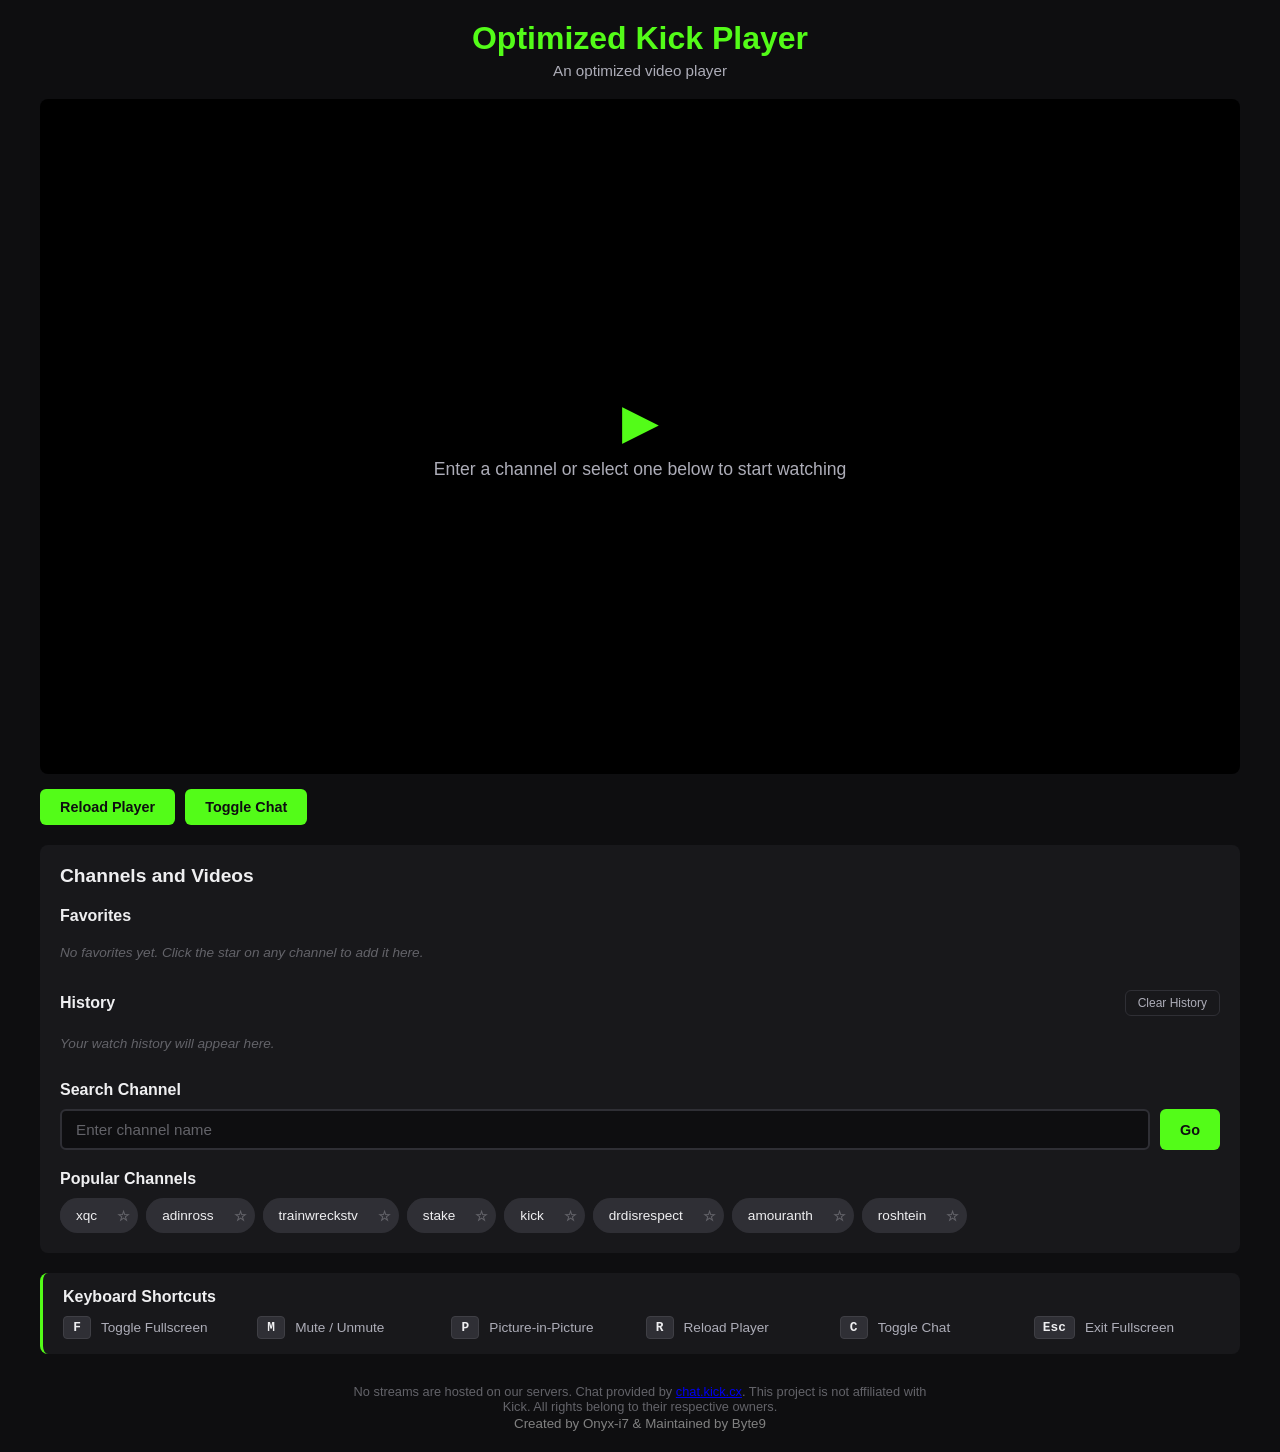
==== index.html @ 86ddea12 "Add files via upload" ====
<!doctype html>
<html lang="en">
  <head>
    <meta charset="UTF-8" />
    <meta name="viewport" content="width=device-width, initial-scale=1.0" />
    <title>Optimized Kick Player</title>
    <link rel="icon" href="favicon.png" type="image/png" />
    <link rel="stylesheet" href="style.css" />
  </head>
  <body>
    <h1>Optimized Kick Player</h1>
    <p class="subtitle">An optimized video player</p>

    <div class="main-content">
      <div class="player-section">
        <div class="player-container" id="playerContainer">
          <div class="placeholder" id="placeholder">
            <span class="placeholder-icon">▶</span>
            <span>Enter a channel or select one below to start watching</span>
          </div>
          <div class="player-overlay" id="playerOverlay">
            <button class="overlay-btn" id="muteBtn" title="Mute (M)">
              🔊
            </button>
            <button class="overlay-btn" id="pipBtn" title="PiP Mode (P)">
              🖼️
            </button>
            <button
              class="overlay-btn"
              id="reloadOverlayBtn"
              title="Reload (R)"
            >
              🔄
            </button>
            <button
              class="overlay-btn"
              id="fullscreenBtn"
              title="Fullscreen (F)"
            >
              ⛶
            </button>
          </div>
        </div>
      </div>

      <div class="chat-section" id="chatSection">
        <div class="chat-container">
          <div class="chat-iframe-container" id="chatIframeContainer">
            <div class="chat-placeholder" id="chatPlaceholder">
              <span class="chat-placeholder-icon">💬</span>
              <span>Load a channel to see chat</span>
            </div>
          </div>
        </div>
      </div>
    </div>

    <div class="controls">
      <button id="reloadBtn">Reload Player</button>
      <button id="toggleChatBtn">Toggle Chat</button>
    </div>

    <div class="channels-section">
      <h2>Channels and Videos</h2>

      <div class="section-header">
        <h3>Favorites</h3>
      </div>
      <div class="channel-list" id="favoritesList">
        <p class="empty-state">
          No favorites yet. Click the star on any channel to add it here.
        </p>
      </div>

      <div class="section-header">
        <h3>History</h3>
        <button class="clear-btn" id="clearHistoryBtn">Clear History</button>
      </div>
      <div class="channel-list" id="historyList">
        <p class="empty-state">Your watch history will appear here.</p>
      </div>

      <div class="section-header">
        <h3>Search Channel</h3>
      </div>
      <div class="channel-input-group">
        <input type="text" id="channelInput" placeholder="Enter channel name" />
        <button id="goBtn">Go</button>
      </div>

      <div class="section-header">
        <h3>Popular Channels</h3>
      </div>
      <div class="channel-list" id="channelList"></div>
    </div>

    <div class="shortcuts-help">
      <h3>Keyboard Shortcuts</h3>
      <div class="shortcuts-grid">
        <div class="shortcut-item">
          <span class="key">F</span> Toggle Fullscreen
        </div>
        <div class="shortcut-item">
          <span class="key">M</span> Mute / Unmute
        </div>
        <div class="shortcut-item">
          <span class="key">P</span> Picture-in-Picture
        </div>
        <div class="shortcut-item">
          <span class="key">R</span> Reload Player
        </div>
        <div class="shortcut-item"><span class="key">C</span> Toggle Chat</div>
        <div class="shortcut-item">
          <span class="key">Esc</span> Exit Fullscreen
        </div>
      </div>
    </div>

    <p align="center" class="disclaimer">
      No streams are hosted on our servers. Chat provided by <a
        href="https://chat.kick.cx"
        target="_blank"
        rel="noopener noreferrer">chat.kick.cx</a>. This project is not affiliated with Kick. All rights belong to their respective owners.
    </p>

    <footer>
      <small style="color: gray">Created by Onyx-i7 & Maintained by Byte9</small>
    </footer>

    <div class="toast" id="toast"></div>
  </body>
  <script src="script.js"></script>
</html>
---- style.css ----
* {
  margin: 0;
  padding: 0;
  box-sizing: border-box;
}

body {
  font-family: "Segoe UI", Tahoma, Geneva, Verdana, sans-serif;
  background-color: #0e0e10;
  background-color: #0e0e10;
  color: #efeff1;
  min-height: 100vh;
  display: flex;
  flex-direction: column;
  align-items: center;
  padding: 20px;
}

h1 {
  color: #53fc18;
  font-size: 2rem;
  margin-bottom: 5px;
  text-align: center;
}

.subtitle {
  color: #adadb8;
  font-size: 0.95rem;
  margin-bottom: 20px;
  text-align: center;
}

.main-content {
  width: 100%;
  max-width: 1200px;
  display: flex;
  gap: 15px;
  margin-bottom: 15px;
}

.player-section {
  flex: 1;
  min-width: 0;
}

.player-container {
  width: 100%;
  aspect-ratio: 16 / 9;
  background-color: #000;
  border-radius: 8px;
  overflow: hidden;
  position: relative;
}

.player-container iframe {
  width: 100%;
  height: 100%;
  border: none;
}

.player-container .placeholder {
  width: 100%;
  height: 100%;
  display: flex;
  align-items: center;
  justify-content: center;
  color: #adadb8;
  font-size: 1.1rem;
  flex-direction: column;
  gap: 10px;
}

.placeholder-icon {
  font-size: 3rem;
  color: #53fc18;
}

.player-overlay {
  position: absolute;
  top: 10px;
  right: 10px;
  display: flex;
  gap: 6px;
  z-index: 10;
  opacity: 0;
  transition: opacity 0.3s;
}

.player-container:hover .player-overlay {
  opacity: 1;
}

.overlay-btn {
  background-color: rgba(14, 14, 16, 0.85);
  color: #efeff1;
  border: 1px solid #2f2f35;
  width: 36px;
  height: 36px;
  border-radius: 6px;
  cursor: pointer;
  font-size: 1rem;
  display: flex;
  align-items: center;
  justify-content: center;
  transition:
    background-color 0.2s,
    transform 0.1s;
  padding: 0;
}

.overlay-btn:hover {
  background-color: #53fc18;
  color: #0e0e10;
  border-color: #53fc18;
}

.overlay-btn:active {
  transform: scale(0.92);
}

.overlay-btn.active {
  background-color: #53fc18;
  color: #0e0e10;
  border-color: #53fc18;
}

.chat-section {
  width: 340px;
  display: none;
  flex-direction: column;
}

.chat-section.visible {
  display: flex;
}

.chat-container {
  flex: 1;
  background-color: #18181b;
  border-radius: 8px;
  overflow: hidden;
  display: flex;
  flex-direction: column;
}

.chat-header {
  background-color: #0e0e10;
  padding: 12px 16px;
  border-bottom: 1px solid #2f2f35;
  display: flex;
  justify-content: space-between;
  align-items: center;
}

.chat-header h3 {
  color: #efeff1;
  font-size: 1rem;
  display: flex;
  align-items: center;
  gap: 8px;
}

.chat-close-btn {
  background: none;
  border: none;
  color: #adadb8;
  font-size: 1.2rem;
  cursor: pointer;
  padding: 0;
  width: 28px;
  height: 28px;
  display: flex;
  align-items: center;
  justify-content: center;
  border-radius: 4px;
  transition:
    background-color 0.2s,
    color 0.2s;
}

.chat-close-btn:hover {
  background-color: #2f2f35;
  color: #efeff1;
}

.chat-iframe-container {
  flex: 1;
  position: relative;
}

.chat-iframe-container iframe {
  width: 100%;
  height: 100%;
  border: none;
}

.chat-placeholder {
  width: 100%;
  height: 100%;
  display: flex;
  align-items: center;
  justify-content: center;
  color: #636369;
  font-size: 0.9rem;
  text-align: center;
  padding: 20px;
  flex-direction: column;
  gap: 10px;
}

.chat-placeholder-icon {
  font-size: 2.5rem;
  color: #53fc18;
}

.chat-notice {
  background-color: rgba(83, 252, 24, 0.1);
  border: 1px solid #53fc18;
  border-radius: 6px;
  padding: 10px 12px;
  margin: 12px 16px;
  font-size: 0.75rem;
  color: #adadb8;
  line-height: 1.4;
}

.chat-notice strong {
  color: #53fc18;
}

.controls {
  width: 100%;
  max-width: 1200px;
  display: flex;
  gap: 10px;
  margin-bottom: 20px;
  flex-wrap: wrap;
}

button {
  background-color: #53fc18;
  color: #0e0e10;
  border: none;
  padding: 10px 20px;
  font-weight: bold;
  font-size: 0.9rem;
  border-radius: 6px;
  cursor: pointer;
  transition:
    background-color 0.2s,
    transform 0.1s;
}

button:hover {
  background-color: #3fd60e;
}

button:active {
  transform: scale(0.97);
}

.channels-section {
  width: 100%;
  max-width: 1200px;
  background-color: #18181b;
  border-radius: 8px;
  padding: 20px;
  margin-bottom: 20px;
}

.channels-section h2 {
  color: #efeff1;
  font-size: 1.2rem;
  margin-bottom: 15px;
}

.channel-input-group {
  display: flex;
  gap: 10px;
  margin-bottom: 15px;
  flex-wrap: wrap;
}

input[type="text"] {
  flex: 1;
  min-width: 200px;
  padding: 10px 14px;
  border-radius: 6px;
  border: 2px solid #2f2f35;
  background-color: #0e0e10;
  color: #efeff1;
  font-size: 0.95rem;
  outline: none;
  transition: border-color 0.2s;
}

input[type="text"]:focus {
  border-color: #53fc18;
}

input[type="text"]::placeholder {
  color: #636369;
}

.channel-list {
  display: flex;
  flex-wrap: wrap;
  gap: 8px;
  margin-top: 10px;
}

.channel-btn {
  background-color: #2f2f35;
  color: #efeff1;
  padding: 8px 16px;
  border-radius: 20px;
  font-size: 0.85rem;
  font-weight: normal;
  display: inline-flex;
  align-items: center;
  gap: 6px;
  transition: background-color 0.2s;
}

.channel-btn:hover {
  background-color: #53fc18;
  color: #0e0e10;
}

.channel-btn.active {
  background-color: #53fc18;
  color: #0e0e10;
  font-weight: bold;
}

.favorite-btn {
  background: none;
  border: none;
  padding: 0 4px;
  cursor: pointer;
  font-size: 0.9rem;
  color: #636369;
  transition:
    color 0.2s,
    transform 0.1s;
}

.favorite-btn:hover {
  background: none;
  color: #ffd700;
  transform: scale(1.2);
}

.favorite-btn.active {
  color: #ffd700;
}

.section-header {
  display: flex;
  justify-content: space-between;
  align-items: center;
  margin-bottom: 10px;
  margin-top: 20px;
}

.section-header h3 {
  color: #efeff1;
  font-size: 1rem;
  display: flex;
  align-items: center;
  gap: 8px;
}

.section-header .icon {
  font-size: 1.1rem;
}

.clear-btn {
  background-color: transparent;
  color: #adadb8;
  border: 1px solid #2f2f35;
  padding: 5px 12px;
  font-size: 0.75rem;
  font-weight: normal;
}

.clear-btn:hover {
  background-color: #2f2f35;
  color: #efeff1;
}

.empty-state {
  color: #636369;
  font-size: 0.85rem;
  font-style: italic;
  padding: 10px 0;
}

.shortcuts-help {
  width: 100%;
  max-width: 1200px;
  background-color: #18181b;
  border-radius: 8px;
  padding: 15px 20px;
  margin-bottom: 20px;
  border-left: 3px solid #53fc18;
}

.shortcuts-help h3 {
  color: #efeff1;
  font-size: 1rem;
  margin-bottom: 10px;
  display: flex;
  align-items: center;
  gap: 8px;
}

.shortcuts-grid {
  display: grid;
  grid-template-columns: repeat(auto-fit, minmax(180px, 1fr));
  gap: 8px;
}

.shortcut-item {
  display: flex;
  align-items: center;
  gap: 10px;
  font-size: 0.85rem;
  color: #adadb8;
}

.key {
  display: inline-block;
  background-color: #2f2f35;
  color: #efeff1;
  padding: 3px 8px;
  border-radius: 4px;
  font-family: "Courier New", monospace;
  font-size: 0.8rem;
  font-weight: bold;
  min-width: 28px;
  text-align: center;
  border: 1px solid #3f3f45;
}

.disclaimer {
  color: #636369;
  font-size: 0.8rem;
  text-align: center;
  max-width: 600px;
  margin-top: 10px;
}

.toast {
  position: fixed;
  bottom: 30px;
  left: 50%;
  transform: translateX(-50%) translateY(100px);
  background-color: #18181b;
  color: #efeff1;
  padding: 12px 24px;
  border-radius: 8px;
  border: 1px solid #53fc18;
  font-size: 0.9rem;
  z-index: 1000;
  opacity: 0;
  transition:
    transform 0.3s,
    opacity 0.3s;
  pointer-events: none;
}

.toast.show {
  opacity: 1;
  transform: translateX(-50%) translateY(0);
}

@media (max-width: 900px) {
  .main-content {
    flex-direction: column;
  }

  .chat-section {
    width: 100%;
    height: 500px;
  }

  h1 {
    font-size: 1.5rem;
  }

  .controls {
    flex-direction: column;
  }

  button {
    width: 100%;
  }

  .channel-input-group {
    flex-direction: column;
  }

  .player-overlay {
    opacity: 1;
  }
}
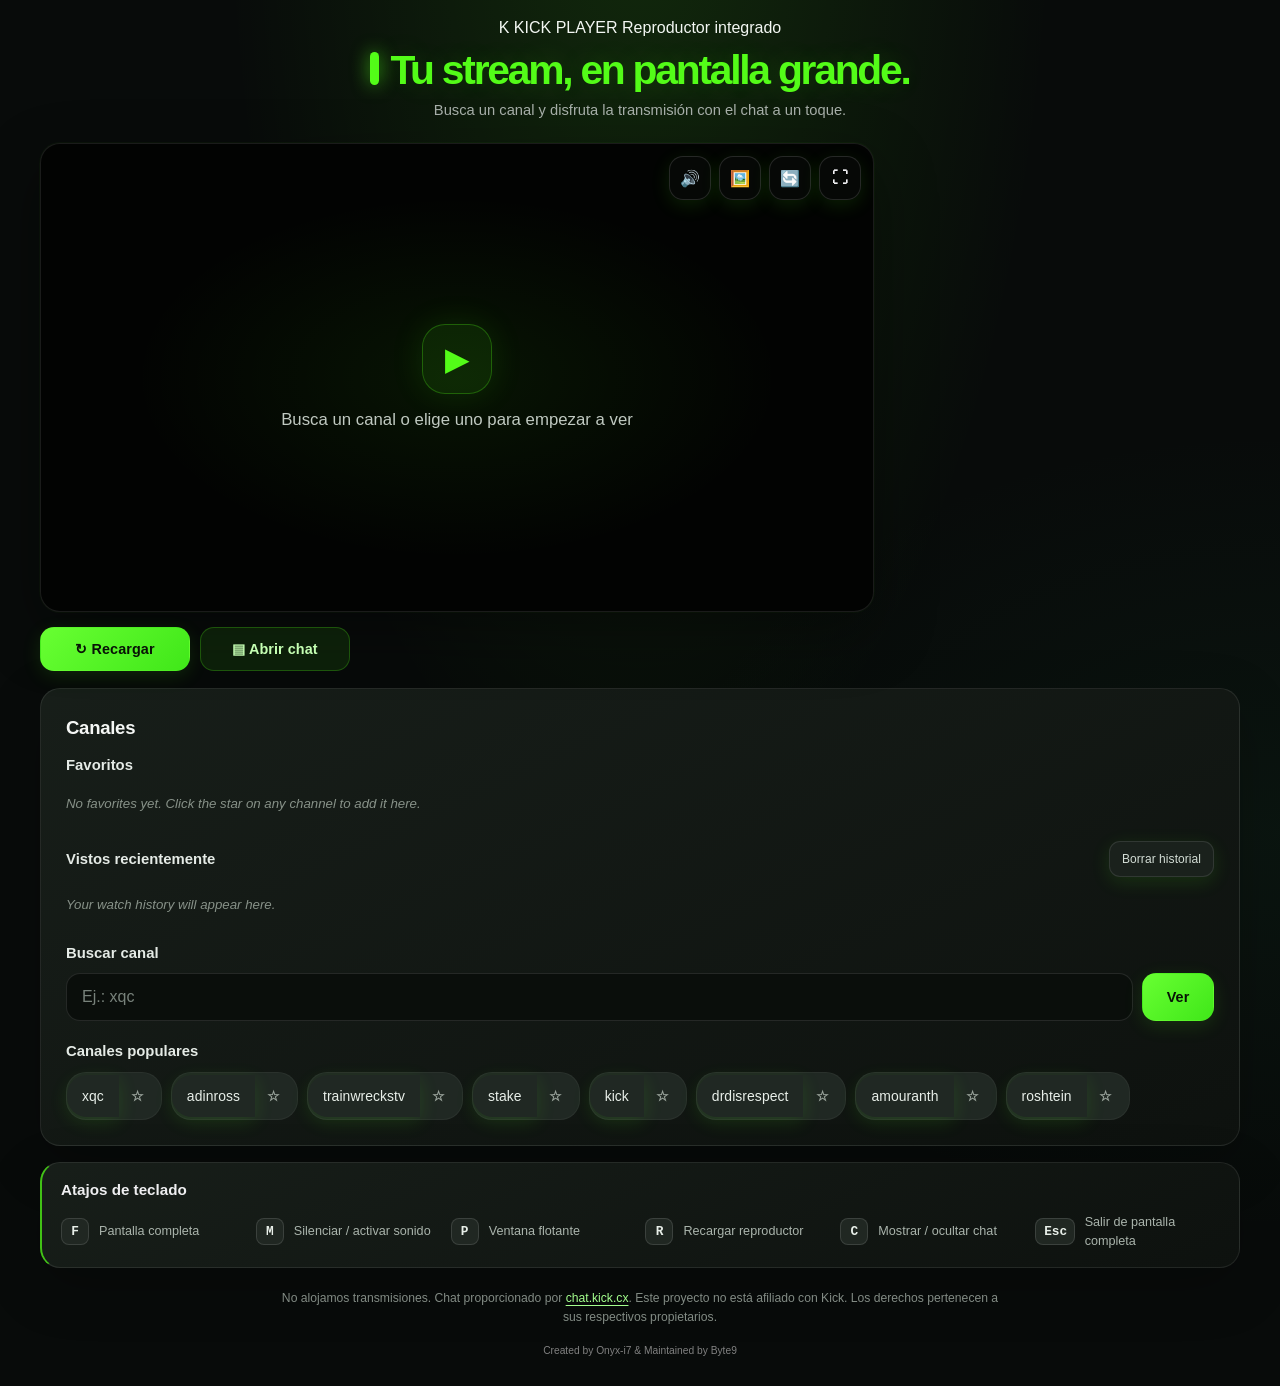
==== commit a61367e7: "Refresh Kick player for Android and remove added CC Switch integration files" ====
--- a/index.html
+++ b/index.html
@@ -2,40 +2,51 @@
 <html lang="en">
   <head>
     <meta charset="UTF-8" />
-    <meta name="viewport" content="width=device-width, initial-scale=1.0" />
-    <title>Optimized Kick Player</title>
+    <meta name="viewport" content="width=device-width, initial-scale=1.0, viewport-fit=cover" />
+    <meta name="theme-color" content="#080b0a" />
+    <meta name="description" content="Reproductor optimizado de Kick para móvil y escritorio." />
+    <title>Kick Player — Stream</title>
     <link rel="icon" href="favicon.png" type="image/png" />
     <link rel="stylesheet" href="style.css" />
   </head>
   <body>
-    <h1>Optimized Kick Player</h1>
-    <p class="subtitle">An optimized video player</p>
+    <div class="topbar">
+      <span class="brand-mark" aria-hidden="true">K</span>
+      <span class="brand-label">KICK <span>PLAYER</span></span>
+      <span class="official-embed"><span class="status-dot"></span> Reproductor integrado</span>
+    </div>
+    <h1>Tu stream, en pantalla grande.</h1>
+    <p class="subtitle">Busca un canal y disfruta la transmisión con el chat a un toque.</p>
 
     <div class="main-content">
       <div class="player-section">
-        <div class="player-container" id="playerContainer">
+        <div class="player-container" id="playerContainer" aria-label="Reproductor de Kick">
           <div class="placeholder" id="placeholder">
             <span class="placeholder-icon">▶</span>
-            <span>Enter a channel or select one below to start watching</span>
+            <span>Busca un canal o elige uno para empezar a ver</span>
+          </div>
+          <div class="stream-loading" id="streamLoading" role="status" aria-live="polite" hidden>
+            <span class="loading-orbit" aria-hidden="true"></span>
+            <span>Conectando con Kick…</span>
           </div>
           <div class="player-overlay" id="playerOverlay">
-            <button class="overlay-btn" id="muteBtn" title="Mute (M)">
+            <button class="overlay-btn" id="muteBtn" title="Silenciar (M)" aria-label="Silenciar o activar sonido">
               🔊
             </button>
-            <button class="overlay-btn" id="pipBtn" title="PiP Mode (P)">
+            <button class="overlay-btn" id="pipBtn" title="Ventana flotante (P)" aria-label="Abrir ventana flotante">
               🖼️
             </button>
             <button
               class="overlay-btn"
               id="reloadOverlayBtn"
-              title="Reload (R)"
+              title="Recargar (R)" aria-label="Recargar stream"
             >
               🔄
             </button>
             <button
               class="overlay-btn"
               id="fullscreenBtn"
-              title="Fullscreen (F)"
+              title="Pantalla completa (F)" aria-label="Pantalla completa"
             >
               ⛶
             </button>
@@ -56,78 +67,78 @@
     </div>
 
     <div class="controls">
-      <button id="reloadBtn">Reload Player</button>
-      <button id="toggleChatBtn">Toggle Chat</button>
+      <button id="reloadBtn">↻ <span>Recargar</span></button>
+      <button id="toggleChatBtn" aria-expanded="false" aria-controls="chatSection">▤ <span>Abrir chat</span></button>
     </div>
 
     <div class="channels-section">
-      <h2>Channels and Videos</h2>
+      <h2>Canales</h2>
 
       <div class="section-header">
-        <h3>Favorites</h3>
+        <h3>Favoritos</h3>
       </div>
       <div class="channel-list" id="favoritesList">
         <p class="empty-state">
-          No favorites yet. Click the star on any channel to add it here.
+          Aún no hay favoritos. Toca ☆ en un canal para guardarlo.
         </p>
       </div>
 
       <div class="section-header">
-        <h3>History</h3>
-        <button class="clear-btn" id="clearHistoryBtn">Clear History</button>
+        <h3>Vistos recientemente</h3>
+        <button class="clear-btn" id="clearHistoryBtn">Borrar historial</button>
       </div>
       <div class="channel-list" id="historyList">
-        <p class="empty-state">Your watch history will appear here.</p>
+        <p class="empty-state">Aquí aparecerán los canales que visites.</p>
       </div>
 
       <div class="section-header">
-        <h3>Search Channel</h3>
+        <h3>Buscar canal</h3>
       </div>
       <div class="channel-input-group">
-        <input type="text" id="channelInput" placeholder="Enter channel name" />
-        <button id="goBtn">Go</button>
+        <input type="text" id="channelInput" placeholder="Ej.: xqc" aria-label="Nombre del canal de Kick" inputmode="text" autocapitalize="none" autocomplete="off" autocorrect="off" spellcheck="false" maxlength="25" />
+        <button id="goBtn">Ver</button>
       </div>
 
       <div class="section-header">
-        <h3>Popular Channels</h3>
+        <h3>Canales populares</h3>
       </div>
       <div class="channel-list" id="channelList"></div>
     </div>
 
     <div class="shortcuts-help">
-      <h3>Keyboard Shortcuts</h3>
+      <h3>Atajos de teclado</h3>
       <div class="shortcuts-grid">
         <div class="shortcut-item">
-          <span class="key">F</span> Toggle Fullscreen
+          <span class="key">F</span> Pantalla completa
         </div>
         <div class="shortcut-item">
-          <span class="key">M</span> Mute / Unmute
+          <span class="key">M</span> Silenciar / activar sonido
         </div>
         <div class="shortcut-item">
-          <span class="key">P</span> Picture-in-Picture
+          <span class="key">P</span> Ventana flotante
         </div>
         <div class="shortcut-item">
-          <span class="key">R</span> Reload Player
+          <span class="key">R</span> Recargar reproductor
         </div>
-        <div class="shortcut-item"><span class="key">C</span> Toggle Chat</div>
+        <div class="shortcut-item"><span class="key">C</span> Mostrar / ocultar chat</div>
         <div class="shortcut-item">
-          <span class="key">Esc</span> Exit Fullscreen
+          <span class="key">Esc</span> Salir de pantalla completa
         </div>
       </div>
     </div>
 
     <p align="center" class="disclaimer">
-      No streams are hosted on our servers. Chat provided by <a
+      No alojamos transmisiones. Chat proporcionado por <a
         href="https://chat.kick.cx"
         target="_blank"
-        rel="noopener noreferrer">chat.kick.cx</a>. This project is not affiliated with Kick. All rights belong to their respective owners.
+        rel="noopener noreferrer">chat.kick.cx</a>. Este proyecto no está afiliado con Kick. Los derechos pertenecen a sus respectivos propietarios.
     </p>
 
     <footer>
       <small style="color: gray">Created by Onyx-i7 & Maintained by Byte9</small>
     </footer>
 
-    <div class="toast" id="toast"></div>
+    <div class="toast" id="toast" role="status" aria-live="polite"></div>
+    <script src="script.js"></script>
   </body>
-  <script src="script.js"></script>
 </html>
--- a/style.css
+++ b/style.css
@@ -505,3 +505,77 @@
     opacity: 1;
   }
 }
+
+
+/* Android/mobile-first visual refresh; original component selectors remain in use. */
+:root{color-scheme:dark;--kick:#53fc18;--kick-deep:#19bd14;--bg:#080b0a;--surface:#111613;--surface-2:#171d19;--line:rgba(255,255,255,.085);--muted:#a1aaa4;--text:#f3f7f3;--radius:20px;--ease:cubic-bezier(.2,.75,.25,1)}
+html{min-height:100%;scroll-behavior:smooth;background:var(--bg);-webkit-tap-highlight-color:transparent}
+body{min-height:100svh;padding:max(16px,env(safe-area-inset-top)) max(14px,env(safe-area-inset-right)) max(22px,env(safe-area-inset-bottom)) max(14px,env(safe-area-inset-left));gap:0;background:radial-gradient(ellipse at 50% -12%,rgba(83,252,24,.13),transparent 46%),radial-gradient(ellipse at 100% 60%,rgba(35,119,74,.09),transparent 34%),var(--bg);color:var(--text);line-height:1.5;overflow-x:hidden}
+h1{font-size:clamp(1.65rem,4.5vw,2.55rem);font-weight:850;letter-spacing:-.055em;line-height:1.08;margin:8px 0 7px;text-shadow:0 0 28px rgba(83,252,24,.16)}
+h1::before{content:"";display:inline-block;width:9px;height:.8em;margin-right:11px;border-radius:9px;background:var(--kick);box-shadow:0 0 18px rgba(83,252,24,.65);vertical-align:-.02em}
+.subtitle{margin:0 0 22px;color:#a8b0aa;font-size:.92rem}
+.main-content,.controls,.channels-section,.shortcuts-help{width:min(100%,1320px)}
+.main-content{display:grid;grid-template-columns:minmax(0,1fr) 350px;align-items:stretch;gap:16px;margin-bottom:15px}
+.player-section{min-width:0}
+.player-container{aspect-ratio:16/9;min-height:230px;border:1px solid rgba(255,255,255,.095);border-radius:var(--radius);background:#020302;box-shadow:0 22px 60px rgba(0,0,0,.38),0 0 0 1px rgba(83,252,24,.035);isolation:isolate;transition:border-color .25s,box-shadow .3s,transform .3s var(--ease)}
+.player-container:focus-within,.player-container:hover{border-color:rgba(83,252,24,.27);box-shadow:0 24px 70px rgba(0,0,0,.5),0 0 35px rgba(83,252,24,.07)}
+.player-container iframe,.chat-iframe-container iframe{display:block;width:100%;height:100%;border:0;background:#050605}
+.player-container .placeholder{padding:22px;text-align:center;color:#c0c9c1;font-size:clamp(.9rem,2vw,1.05rem);background:radial-gradient(ellipse,rgba(83,252,24,.07),transparent 55%)}
+.placeholder-icon{display:grid;place-items:center;width:70px;height:70px;margin-bottom:3px;border:1px solid rgba(83,252,24,.28);border-radius:23px;background:rgba(83,252,24,.09);color:var(--kick);font-size:2rem;box-shadow:0 0 34px rgba(83,252,24,.11);animation:playerPulse 2.8s ease-in-out infinite}
+@keyframes playerPulse{0%,100%{transform:translateY(0);box-shadow:0 0 24px rgba(83,252,24,.08)}50%{transform:translateY(-3px);box-shadow:0 0 38px rgba(83,252,24,.19)}}
+.player-overlay{top:12px;right:12px;gap:8px;opacity:1;transition:opacity .22s var(--ease),transform .22s var(--ease)}
+.overlay-btn{width:42px;height:42px;border-radius:14px;border-color:rgba(255,255,255,.13);background:rgba(8,11,9,.76);backdrop-filter:blur(14px);-webkit-backdrop-filter:blur(14px);font-size:1rem;transition:background .2s,color .2s,border-color .2s,transform .2s var(--ease),box-shadow .2s}
+.overlay-btn:hover,.overlay-btn.active{background:var(--kick);border-color:var(--kick);color:#071006;box-shadow:0 0 22px rgba(83,252,24,.24)}
+.overlay-btn:active{transform:scale(.92)}
+.chat-section{width:auto;min-width:0;height:auto;min-height:0}
+.chat-section.visible{min-height:100%;animation:chatReveal .26s var(--ease) both}
+@keyframes chatReveal{from{opacity:0;transform:translateY(8px)}to{opacity:1;transform:translateY(0)}}
+.chat-container,.channels-section,.shortcuts-help{border:1px solid var(--line);border-radius:var(--radius);background:linear-gradient(155deg,rgba(24,31,26,.97),rgba(14,18,15,.97));box-shadow:0 18px 55px rgba(0,0,0,.22)}
+.chat-container{min-height:0}
+.chat-iframe-container{min-height:0;border-radius:inherit;overflow:hidden}
+.chat-iframe-container.active{height:100%}
+.chat-placeholder{font-size:.9rem;color:var(--muted)}
+.chat-placeholder-icon{display:grid;place-items:center;width:54px;height:54px;border-radius:18px;background:rgba(83,252,24,.1);color:var(--kick)}
+.controls{display:grid;grid-template-columns:repeat(2,minmax(0,1fr));gap:10px;margin:0 0 17px}
+button{position:relative;min-height:44px;padding:11px 16px;border:1px solid transparent;border-radius:14px;background:linear-gradient(135deg,#68ff32,#40e719);color:#081206;font-weight:750;letter-spacing:.005em;box-shadow:0 5px 19px rgba(83,252,24,.12);transition:transform .18s var(--ease),filter .18s,box-shadow .2s,border-color .2s;touch-action:manipulation;cursor:pointer}
+button:hover{background:linear-gradient(135deg,#86ff5c,#53fc18);filter:brightness(1.04);box-shadow:0 8px 26px rgba(83,252,24,.2);transform:translateY(-1px)}
+button:active{transform:scale(.975)}
+button:focus-visible,input:focus-visible{outline:3px solid rgba(83,252,24,.8);outline-offset:3px}
+.controls button:nth-child(2){border-color:rgba(83,252,24,.24);background:rgba(83,252,24,.09);color:#c5ffb3;box-shadow:none}
+.controls button:nth-child(2):hover{background:rgba(83,252,24,.16);border-color:rgba(83,252,24,.46)}
+.channels-section{padding:clamp(15px,2.3vw,25px);margin-bottom:16px;transition:border-color .2s,transform .25s var(--ease)}
+.channels-section h2{font-size:1.16rem;letter-spacing:-.015em;color:#f5f7f5;margin-bottom:8px}
+.section-header{margin:19px 0 8px;gap:12px}
+.section-header h3{font-size:.93rem;font-weight:700;color:#e5ebe6}
+.section-header:first-of-type{margin-top:12px}
+.channel-input-group{display:flex;gap:9px;margin:0 0 10px;flex-wrap:nowrap}
+input[type="text"]{min-width:0;width:100%;height:48px;padding:0 15px;border:1px solid rgba(255,255,255,.11);border-radius:14px;background:#0a0e0b;font-size:16px;color:var(--text);transition:border-color .18s,box-shadow .18s}
+input[type="text"]:focus{border-color:rgba(83,252,24,.72);box-shadow:0 0 0 4px rgba(83,252,24,.09)}
+input[type="text"]::placeholder{color:#78827b}
+.channel-input-group button{flex:0 0 auto;min-width:72px}
+.channel-list{gap:9px;margin-top:10px}
+.channel-btn{min-height:42px;padding:9px 14px;border-radius:999px;background:#202823;color:#e8efe9;font-size:.87rem;transition:background .2s,color .2s,transform .18s var(--ease),box-shadow .2s}
+.channel-btn:hover,.channel-btn.active{background:var(--kick);color:#071006;box-shadow:0 5px 18px rgba(83,252,24,.12)}
+.favorite-btn{min-height:38px;min-width:38px;padding:0 7px;border-radius:50%;background:transparent;color:#9aa49c;box-shadow:none}
+.favorite-btn:hover{background:rgba(255,215,0,.12);color:#ffd700;box-shadow:none}
+.favorite-btn.active{background:transparent;color:#ffd700}
+.channel-list>div{background:#202823!important;border:1px solid rgba(255,255,255,.045);transition:transform .18s var(--ease),border-color .2s}
+.channel-list>div:hover{transform:translateY(-1px);border-color:rgba(83,252,24,.22)}
+.clear-btn{min-height:36px;padding:7px 12px;border-color:rgba(255,255,255,.1);background:#1a211c;color:#d3ddd5;border-radius:11px}
+.clear-btn:hover{background:#252e27;color:white}
+.empty-state{color:#879188;font-size:.83rem;padding:8px 0}
+.shortcuts-help{padding:16px 19px;margin-bottom:16px;border-left:2px solid rgba(83,252,24,.75)}
+.shortcuts-help h3{font-size:.95rem;margin-bottom:11px}
+.shortcuts-grid{grid-template-columns:repeat(auto-fit,minmax(155px,1fr));gap:10px}
+.shortcut-item{font-size:.79rem;color:#aab4ac}
+.key{border-radius:8px;border-color:rgba(255,255,255,.12);background:#202722;color:#e8efe9}
+.disclaimer{max-width:720px;margin:5px auto 14px;color:#828b84;line-height:1.6;font-size:.76rem}
+.disclaimer a{color:#a4ff8e;text-underline-offset:3px}
+footer{padding-bottom:max(4px,env(safe-area-inset-bottom));color:#778079;font-size:.77rem}
+.toast{bottom:max(22px,env(safe-area-inset-bottom));max-width:min(92vw,480px);padding:12px 18px;border:1px solid rgba(83,252,24,.4);border-radius:14px;background:rgba(18,24,19,.94);box-shadow:0 12px 38px rgba(0,0,0,.45);backdrop-filter:blur(16px);-webkit-backdrop-filter:blur(16px);text-align:center}
+@media(min-width:901px){body{padding-left:clamp(20px,3vw,52px);padding-right:clamp(20px,3vw,52px)}.controls{grid-template-columns:150px 150px}.chat-section.visible{height:auto;min-height:0}.chat-container{min-height:100%;height:100%}}
+@media(max-width:900px){body{padding: max(14px,env(safe-area-inset-top)) max(12px,env(safe-area-inset-right)) max(22px,env(safe-area-inset-bottom)) max(12px,env(safe-area-inset-left))}.main-content{display:flex;flex-direction:column;gap:12px}.player-container{min-height:0;border-radius:18px}.chat-section{width:100%}.chat-section.visible{height:min(56svh,520px);min-height:320px}.chat-container{height:100%;min-height:0}.chat-iframe-container{height:100%;min-height:0}.controls{display:grid;grid-template-columns:repeat(2,minmax(0,1fr));gap:9px;margin-bottom:13px}.controls button{width:100%;min-height:48px}.player-overlay{opacity:1}}
+@media(max-width:480px){h1{font-size:1.72rem;margin-top:5px}.subtitle{font-size:.84rem;margin-bottom:15px}.channels-section{padding:15px;border-radius:17px}.section-header{margin-top:16px}.channel-input-group{gap:8px}.channel-input-group button{min-width:64px;padding-inline:14px}.chat-section.visible{height:55svh;min-height:300px}.player-overlay{top:8px;right:8px;gap:6px}.overlay-btn{width:39px;height:39px;border-radius:12px}.shortcuts-help{padding:14px;border-radius:16px}.shortcuts-grid{grid-template-columns:repeat(2,minmax(0,1fr));gap:9px}.shortcut-item{gap:7px;font-size:.73rem}.disclaimer{font-size:.7rem}}
+@media(max-width:360px){body{padding-inline:10px}.controls{gap:7px}.controls button{padding-inline:9px;font-size:.82rem}.overlay-btn{width:36px;height:36px}.channel-btn{padding-inline:11px}}
+@media(orientation:landscape) and (max-height:560px) and (max-width:900px){.main-content{display:grid;grid-template-columns:minmax(0,1.5fr) minmax(220px,.8fr);align-items:stretch}.chat-section.visible{height:auto;min-height:0}.chat-container{height:100%;min-height:0}.player-container{height:min(55vw,calc(100svh - 145px));aspect-ratio:auto}.channels-section{margin-top:4px}}
+@media(prefers-reduced-motion:reduce){*,*::before,*::after{scroll-behavior:auto!important;animation-duration:.01ms!important;animation-iteration-count:1!important;transition-duration:.01ms!important}}
